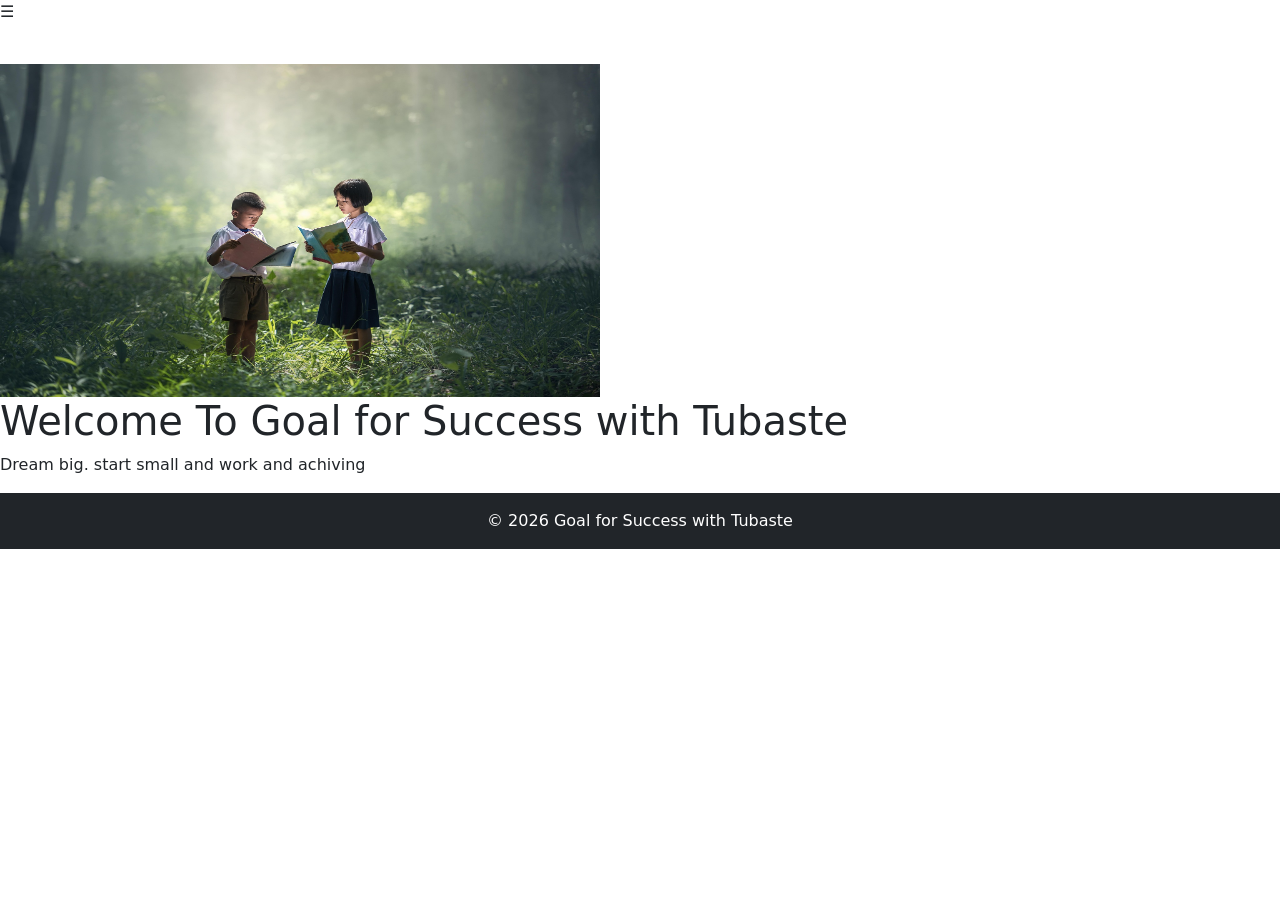
==== index.html @ 51b8d2d4 "make image fit better" ====
<!DOCTYPE html>
<html lang="en">
<head>
    <title>Goal for Success with Tubaste</title>
    <meta charset="UTF-8">
    <meta name="viewport" content="width=device-width, initial-scale=1">
    <!-- Bootstrap 5 CSS -->
    <link href="https://cdn.jsdelivr.net/npm/bootstrap@5.3.3/dist/css/bootstrap.min.css"
      rel="stylesheet">
    <!-- My CSS -->
    <link rel="stylesheet" href="styles.css">
</head>
<body>

    <!-- my side navigation I used the id  the "mySidenav" so that I will 
    used to my java so that I make it works  so that my java know what to functiosn or to                                   A -->

    <div id="mySidenav" class="sidenav">
        <a href="javascript:void(0)" class="closebtn" onclick="closeNav()">&times;</a>
        <a href="index.html">home</a>
        <a href="planner.html">Goal Planner </a>
      </div>
      
      <!-- Button to open the menu and the &#9776; means open  -->
      <span onclick="openNav()">&#9776;</span>
      
      <!-- Add all page content inside this div if you want 
        the side nav to push page 
        content to the right (not used if you only want
         the sidenav to sit on top of the page -->
      <div id="main">
      </div>


    <!-- Student Image Section -->
    <section class="student-image">
        <img src="images/student1.png" width="600" height="333"
             alt="Students"
             class="main-image">
    </section>

    <!-- Welcome Message Section for my web Goal for Success with Tubaste  -->
    <section class="welcome-section">

        <h1>Welcome To Goal for Success with Tubaste</h1>
        <p>Dream big. start small and work  and achiving </p>
    </section>


    <!-- Footer -->
    <footer class="bg-dark text-white text-center p-3">

        <p class="mb-0">
            &copy; 2026 Goal for Success with Tubaste
        </p>

    </footer>


    <!-- Bootstrap JavaScript -->
    <script src="https://cdn.jsdelivr.net/npm/bootstrap@5.3.3/dist/js/bootstrap.bundle.min.js"></script>

    <!-- My JavaScript -->
    <script src="script.js"></script>

</body>
</html>
---- styles.css ----
/* The side navigation menu */
.sidenav {
  height: 100%; /* 100% Full-height */
  width: 0; /* 0 width - change this with JavaScript */
  position: fixed; /* Stay in place */
  z-index: 1; /* Stay on top */
  top: 0; /* Stay at the top */
  left: 0;
  background-color: #183B35; /* Black*/
  overflow-x: hidden; /* Disable horizontal scroll */
  padding-top: 60px; /* Place content 60px from the top */
  transition: 0.5s; /* 0.5 second transition effect to slide in the sidenav */
}

/* The navigation menu links */
.sidenav a {
  padding: 8px 8px 8px 32px;
  text-decoration: none;
  font-size: 25px;
  color: #DCE9DF;
  display: block;
  transition: 0.3s;
}

/* When you mouse over the navigation links, change their color */
.sidenav a:hover {
  color: #f1f1f1;
}

/* Position and style the close button (top right corner) */
.sidenav .closebtn {
  position: absolute;
  top: 0;
  right: 25px;
  font-size: 36px;
  margin-left: 50px;
}

/* Style page content - use this if you want to push the
 page content to the right when you open the side navigation */
#main {
  transition: margin-left .5s;
  padding: 20px;
}

/* On smaller screens, where height is less than 
450px, change the style of the sidenav (less 
padding and a smaller font size) */
@media screen and (max-height: 450px) {
  .sidenav {padding-top: 15px;}
  .sidenav a {font-size: 18px;}
}
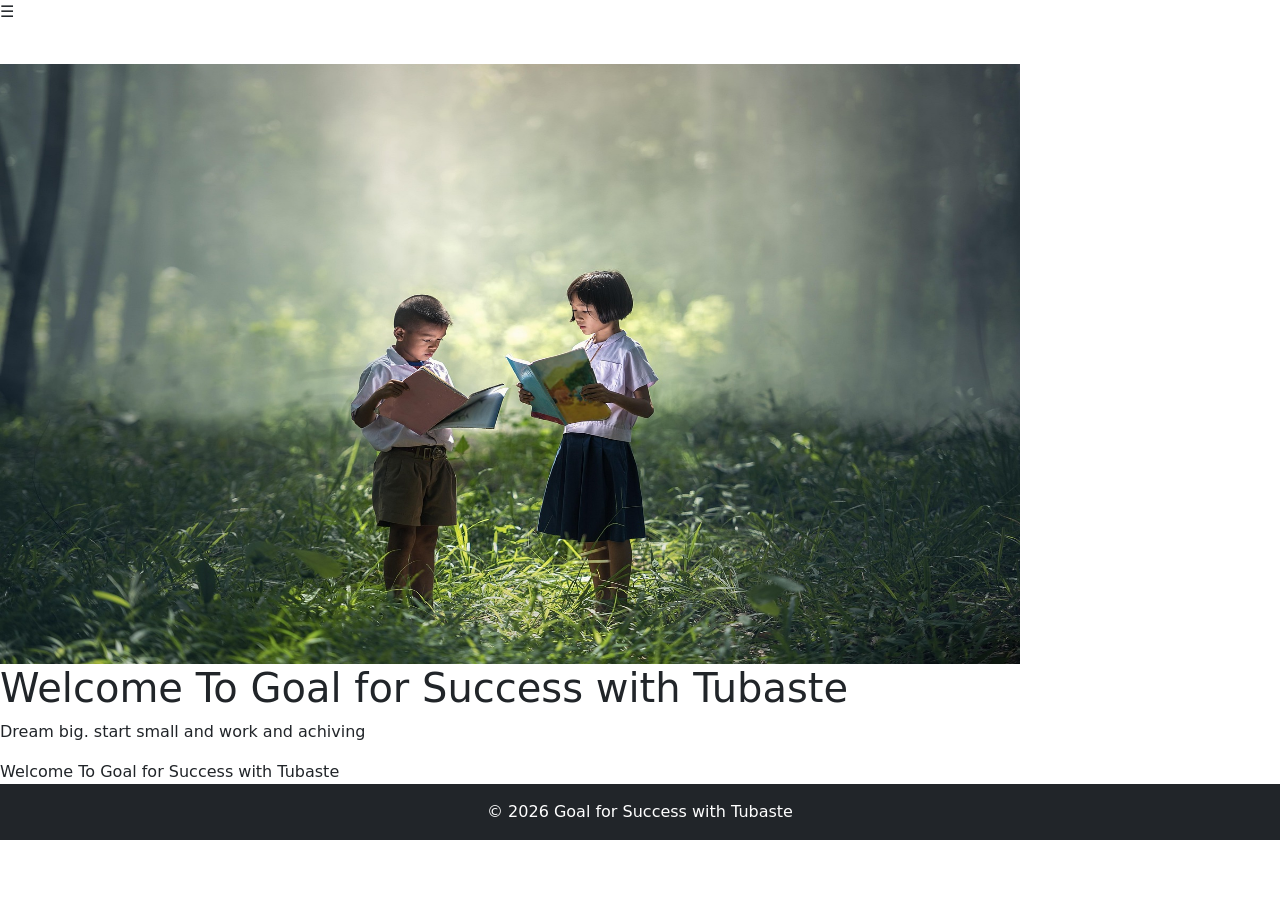
==== commit 85b62fcf: "arrrage the images and also make list" ====
--- a/index.html
+++ b/index.html
@@ -34,17 +34,18 @@
 
     <!-- Student Image Section -->
     <section class="student-image">
-        <img src="images/student1.png" width="600" height="333"
+        <img src="images/student1.png" width=1020px height=600px;"
              alt="Students"
              class="main-image">
     </section>
 
     <!-- Welcome Message Section for my web Goal for Success with Tubaste  -->
     <section class="welcome-section">
-
         <h1>Welcome To Goal for Success with Tubaste</h1>
         <p>Dream big. start small and work  and achiving </p>
-    </section>
+    </section> Welcome To Goal for Success with Tubaste
+
+    
 
 
     <!-- Footer -->
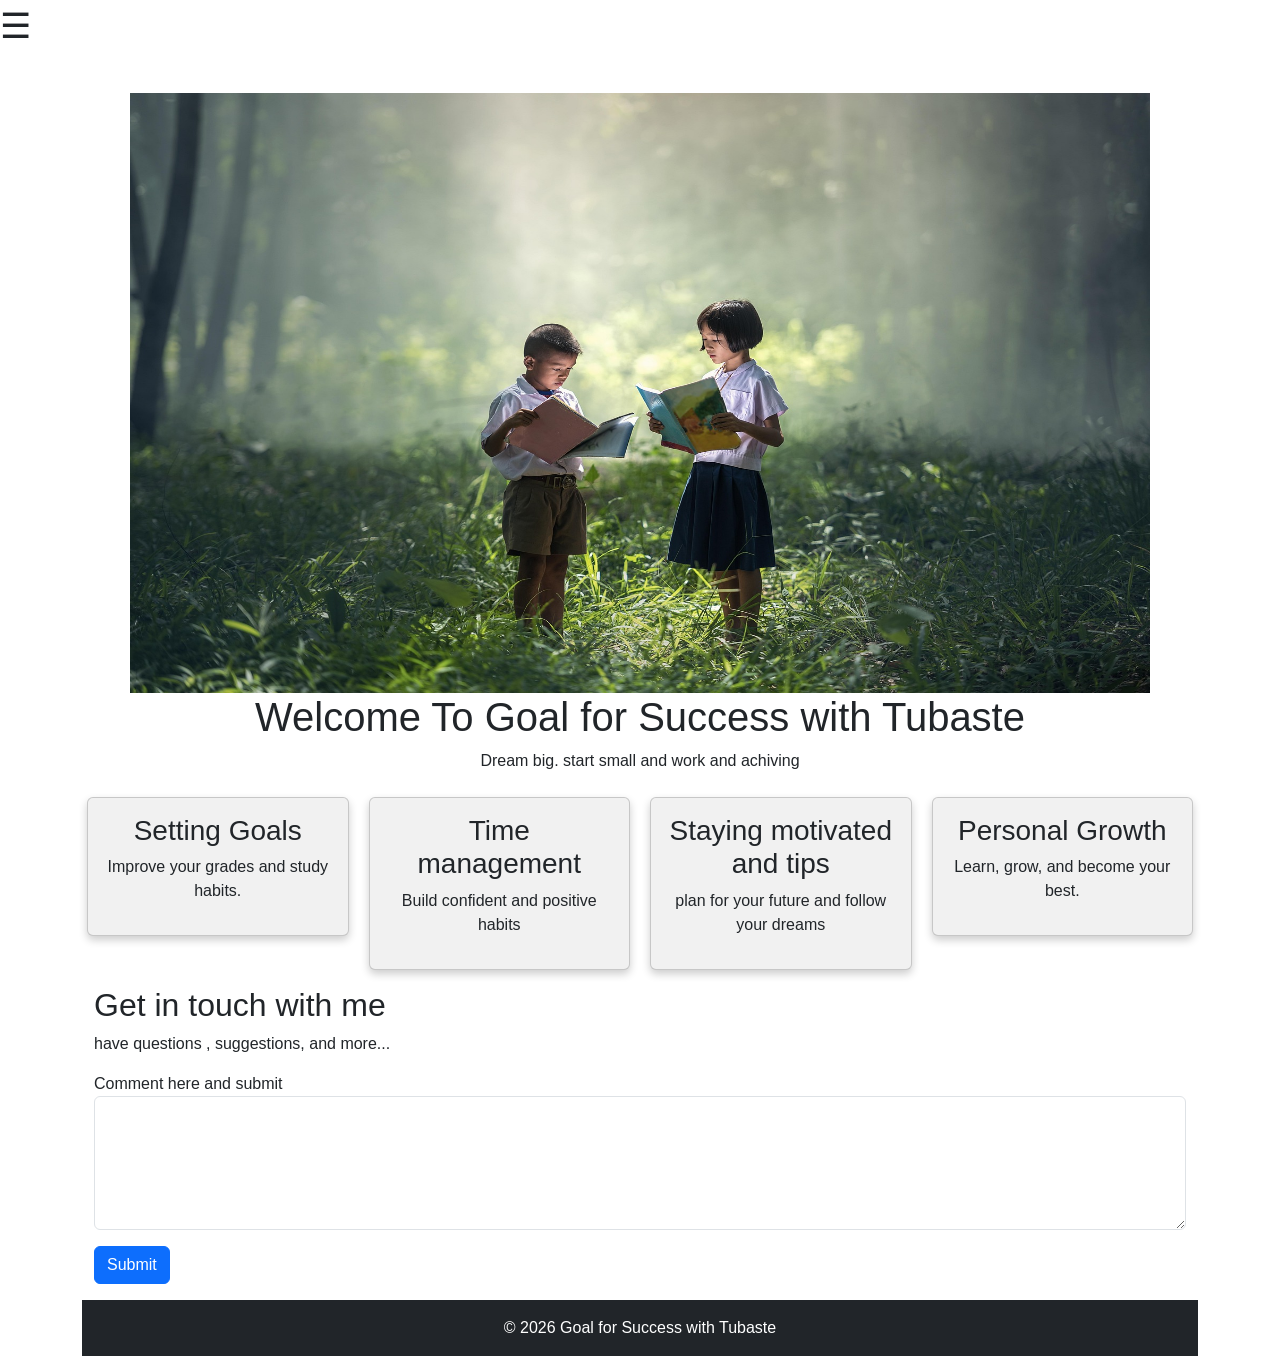
==== commit 44d9538e: "make the nav menu-icon big I put the imges in the center of the web also onnwelcome I put also in th" ====
--- a/index.html
+++ b/index.html
@@ -22,7 +22,7 @@
       </div>
       
       <!-- Button to open the menu and the &#9776; means open  -->
-      <span onclick="openNav()">&#9776;</span>
+      <span onclick="openNav()"class="menu-icon">&#9776;</span>
       
       <!-- Add all page content inside this div if you want 
         the side nav to push page 
@@ -32,18 +32,80 @@
       </div>
 
 
-    <!-- Student Image Section -->
+    <!-- Student Image Section and class="d-block mx-auto" make the photo in center  -->
     <section class="student-image">
-        <img src="images/student1.png" width=1020px height=600px;"
+        <img src="images/student1.png" width="1020" height="600"
+        class="d-block mx-auto"
              alt="Students"
              class="main-image">
     </section>
 
     <!-- Welcome Message Section for my web Goal for Success with Tubaste  -->
     <section class="welcome-section">
-        <h1>Welcome To Goal for Success with Tubaste</h1>
-        <p>Dream big. start small and work  and achiving </p>
-    </section> Welcome To Goal for Success with Tubaste
+        <h1 class="text-center">Welcome To Goal for Success with Tubaste</h1>
+        <p class="text-center">Dream big. start small and work  and achiving </p>
+    </section> 
+
+  <!-- my column cards I only used  one
+  row to hold all four cards. not 
+  repeated <div class="row"> four times.-->
+
+<!-- my column cards 1-->
+ <div class="container mt-4">
+<div class="row">
+  <div class="column">
+    <div class="card">
+      <h3>Setting Goals</h3>
+      <p>Improve your grades and study habits.</p>
+    </div>
+  </div>
+<!-- my column cards 2-->
+  <div class="column">
+    <div class="card">
+      <h3>Time management </h3>
+      <p>Build confident and positive habits </p>
+    </div>
+  </div>
+  <!-- my column cards 3-->
+  <div class="column">
+    <div class="card">
+      <h3>Staying motivated and tips </h3>
+      <p>plan for your future and follow your dreams</p>
+    </div>
+  </div>
+   <!-- my column cards 4 this can be my future card -->
+    <div class="column">
+    <div class="card">
+      <h3>Personal Growth</h3>
+      <p>Learn, grow, and become your best.</p>
+    </div>
+  </div>
+</div>
+
+
+
+    <!-- my  form commennts where they can write mesaage and send  what need to 
+ to improve  and I create two id one is "commentsonme" 
+ when javascript find it is like giving 
+ javascript a direction where is this things that's why there I used id
+  and the scond id is for button when user alredy write comment can sumbit and I used this id 
+  the "entersubmit" and so that javascript will find  it will get it -->
+<div class="container mt-3">
+<div id="commentsonme" class="commentsonme"></div>
+  <h2>Get in touch with me </h2>
+  <p> have questions , suggestions, and more...</p>
+  <form action="/action_page.php">
+    <div class="mb-3 mt-3">
+      <label for="comment">Comment here and submit</label>
+      <textarea class="form-control" rows="5" id="comment" name="text"></textarea>
+    </div>
+    <button type="submit" class="btn btn-primary">Submit</button>
+    <p id="entersubmit" class="mt-3"></p>
+
+  </form>
+</div>
+
+    
 
     
 
--- a/styles.css
+++ b/styles.css
@@ -49,4 +49,52 @@
 @media screen and (max-height: 450px) {
   .sidenav {padding-top: 15px;}
   .sidenav a {font-size: 18px;}
+}
+
+/* Make the hamburger menu bigger */
+.menu-icon {
+    font-size: 35px;
+    cursor: pointer;
+}
+
+* {
+  box-sizing: border-box;
+}
+
+body {
+  font-family: Arial, Helvetica, sans-serif;
+}
+
+/* Float four columns side by side */
+.column {
+  float: left;
+  width: 25%;
+  padding: 0 10px;
+}
+
+/* Remove extra left and right margins, due to padding */
+.row {margin: 0 -5px;}
+
+/* Clear floats after the columns */
+.row:after {
+  content: "";
+  display: table;
+  clear: both;
+}
+
+/* Responsive columns */
+@media screen and (max-width: 600px) {
+  .column {
+    width: 100%;
+    display: block;
+    margin-bottom: 20px;
+  }
+}
+
+/* Style the counter cards */
+.card {
+  box-shadow: 0 4px 8px 0 rgba(0, 0, 0, 0.2);
+  padding: 16px;
+  text-align: center;
+  background-color: #f1f1f1;
 }
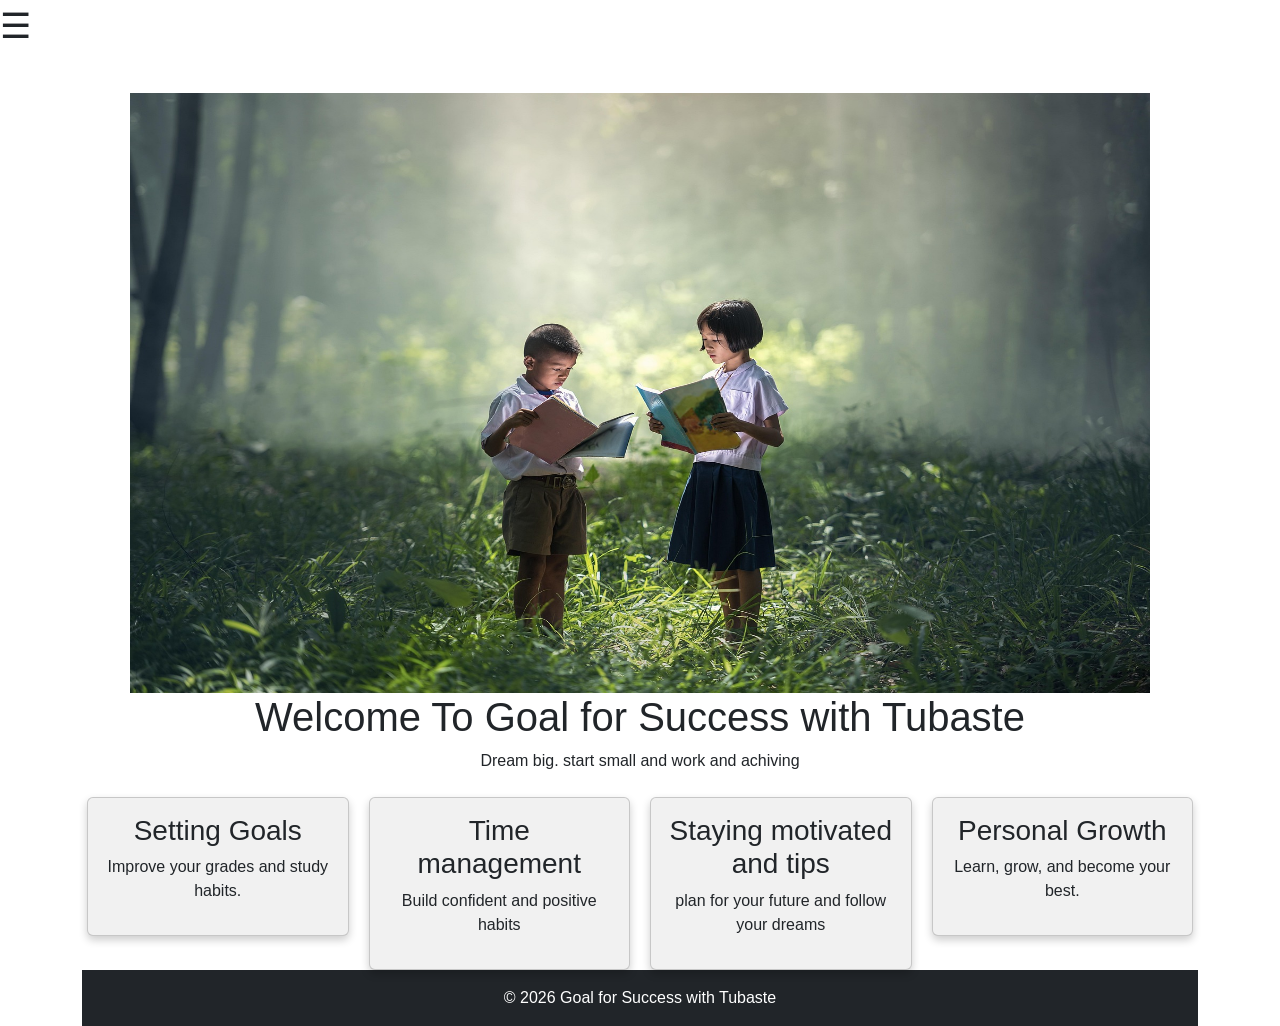
==== commit 838e7195: "fixing the the comments  form I remove it from my index and add the commets" ====
--- a/index.html
+++ b/index.html
@@ -85,28 +85,21 @@
 
 
     <!-- my  form commennts where they can write mesaage and send  what need to 
- to improve  and I create two id one is "commentsonme" 
+ to improve  and I create two id one is "comment" 
  when javascript find it is like giving 
  javascript a direction where is this things that's why there I used id
   and the scond id is for button when user alredy write comment can sumbit and I used this id 
   the "entersubmit" and so that javascript will find  it will get it -->
-<div class="container mt-3">
-<div id="commentsonme" class="commentsonme"></div>
-  <h2>Get in touch with me </h2>
-  <p> have questions , suggestions, and more...</p>
-  <form action="/action_page.php">
-    <div class="mb-3 mt-3">
-      <label for="comment">Comment here and submit</label>
-      <textarea class="form-control" rows="5" id="comment" name="text"></textarea>
-    </div>
-    <button type="submit" class="btn btn-primary">Submit</button>
-    <p id="entersubmit" class="mt-3"></p>
+  
+<!--  This is my  Get IN touch with me sections form
+  right now I have id for comment , and submitButton and  entersubmit also 
+  the another for vistorform that means I have I have 4 id in my code
+  below in my code  I may add the this form later have the forms in 
+  my planner.html  -->
 
-  </form>
-</div>
+
 
     
-
     
 
 
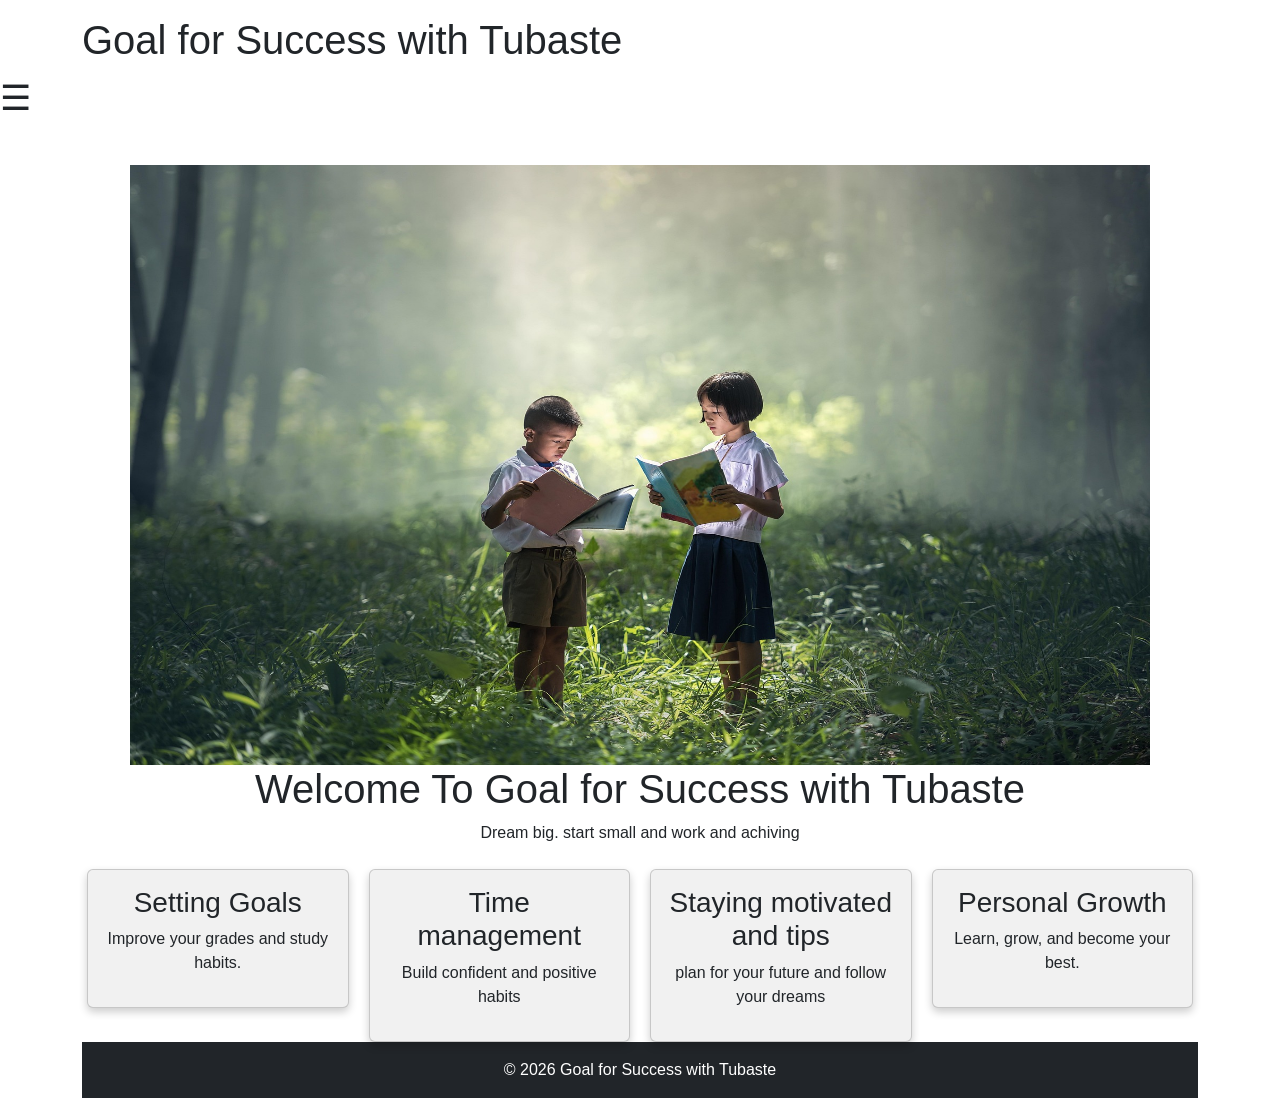
==== commit b7b8c773: "my website name" ====
--- a/index.html
+++ b/index.html
@@ -9,6 +9,17 @@
       rel="stylesheet">
     <!-- My CSS -->
     <link rel="stylesheet" href="styles.css">
+    <!-- My website name  if I want I can put in the center like
+     <div class="container text-center mt-3">. but if I remove it text-center
+      it will on my leff side -->
+    <div class="container mt-3"> <h1>
+    <a href="index.html" class="text-decoration-none text-dark">
+    Goal for Success with Tubaste
+    </a>
+   </h1>
+   </div>
+
+</div>
 </head>
 <body>
 
--- a/styles.css
+++ b/styles.css
@@ -97,4 +97,22 @@
   padding: 16px;
   text-align: center;
   background-color: #f1f1f1;
+}
+/* My website name and clickable logo */
+.website-name {
+    text-align: left;
+    font-size: 30px;
+    font-weight: bold;
+    margin-bottom: 20px;
+}
+
+/* Style my website name link */
+.website-name a {
+    color: #183B35;
+    text-decoration: none;
+}
+
+/* Change color when visitors move their mouse over it */
+.website-name a:hover {
+    color: #52796F;
 }
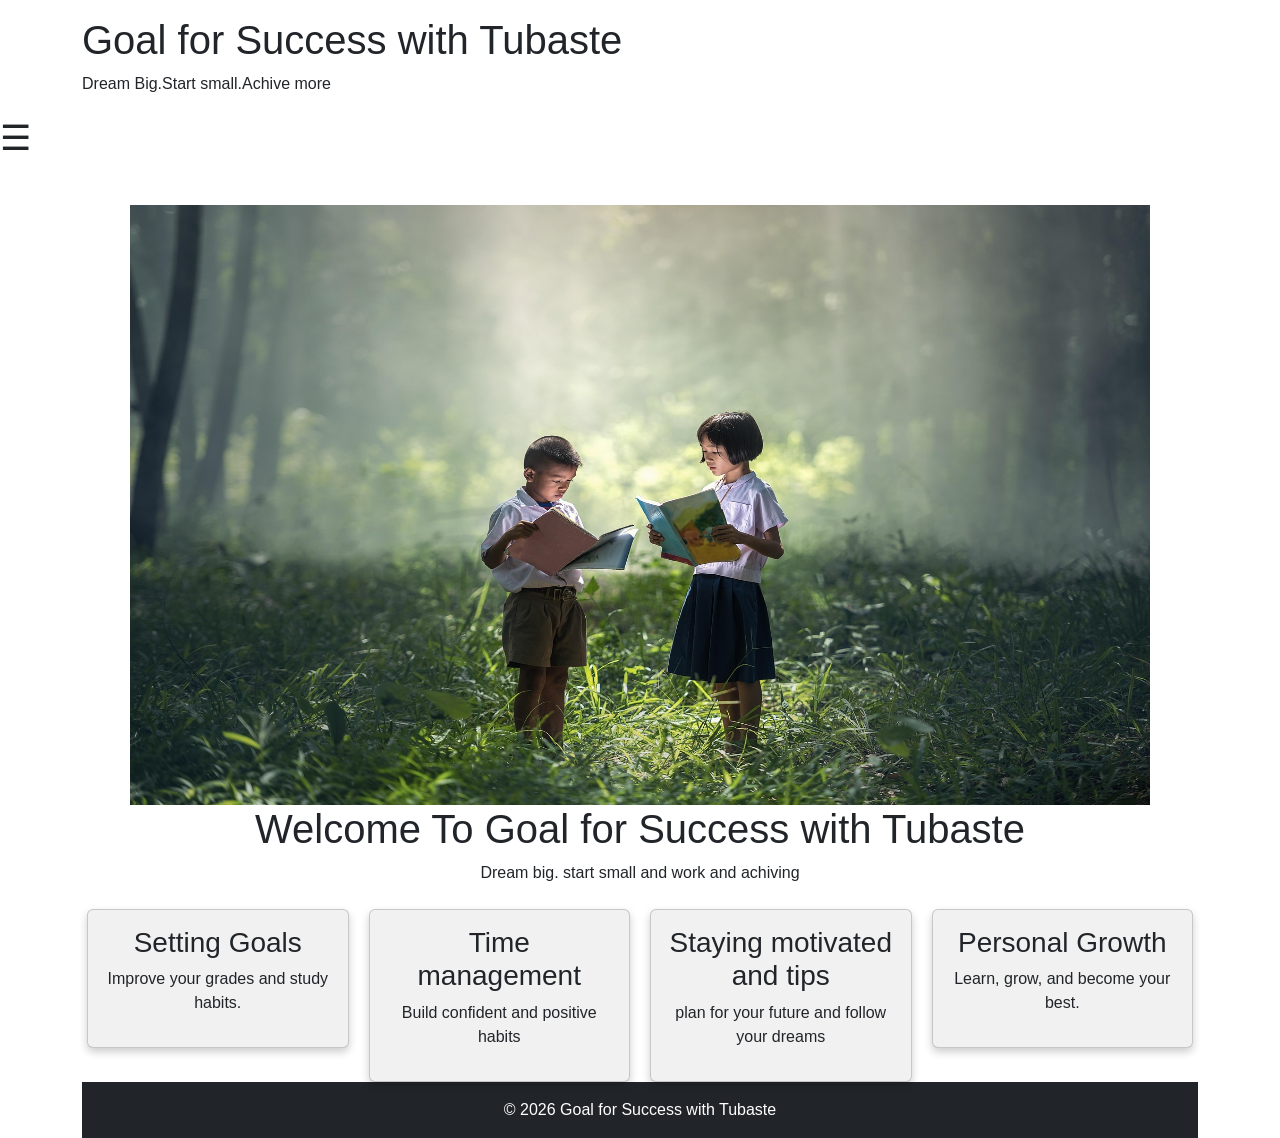
==== commit aa6f7457: "add a paragraph    <p>Dream Big.Start small.Achive more </p>" ====
--- a/index.html
+++ b/index.html
@@ -17,6 +17,7 @@
     Goal for Success with Tubaste
     </a>
    </h1>
+   <p>Dream Big.Start small.Achive more </p>
    </div>
 
 </div>
--- a/styles.css
+++ b/styles.css
@@ -97,22 +97,4 @@
   padding: 16px;
   text-align: center;
   background-color: #f1f1f1;
-}
-/* My website name and clickable logo */
-.website-name {
-    text-align: left;
-    font-size: 30px;
-    font-weight: bold;
-    margin-bottom: 20px;
-}
-
-/* Style my website name link */
-.website-name a {
-    color: #183B35;
-    text-decoration: none;
-}
-
-/* Change color when visitors move their mouse over it */
-.website-name a:hover {
-    color: #52796F;
 }
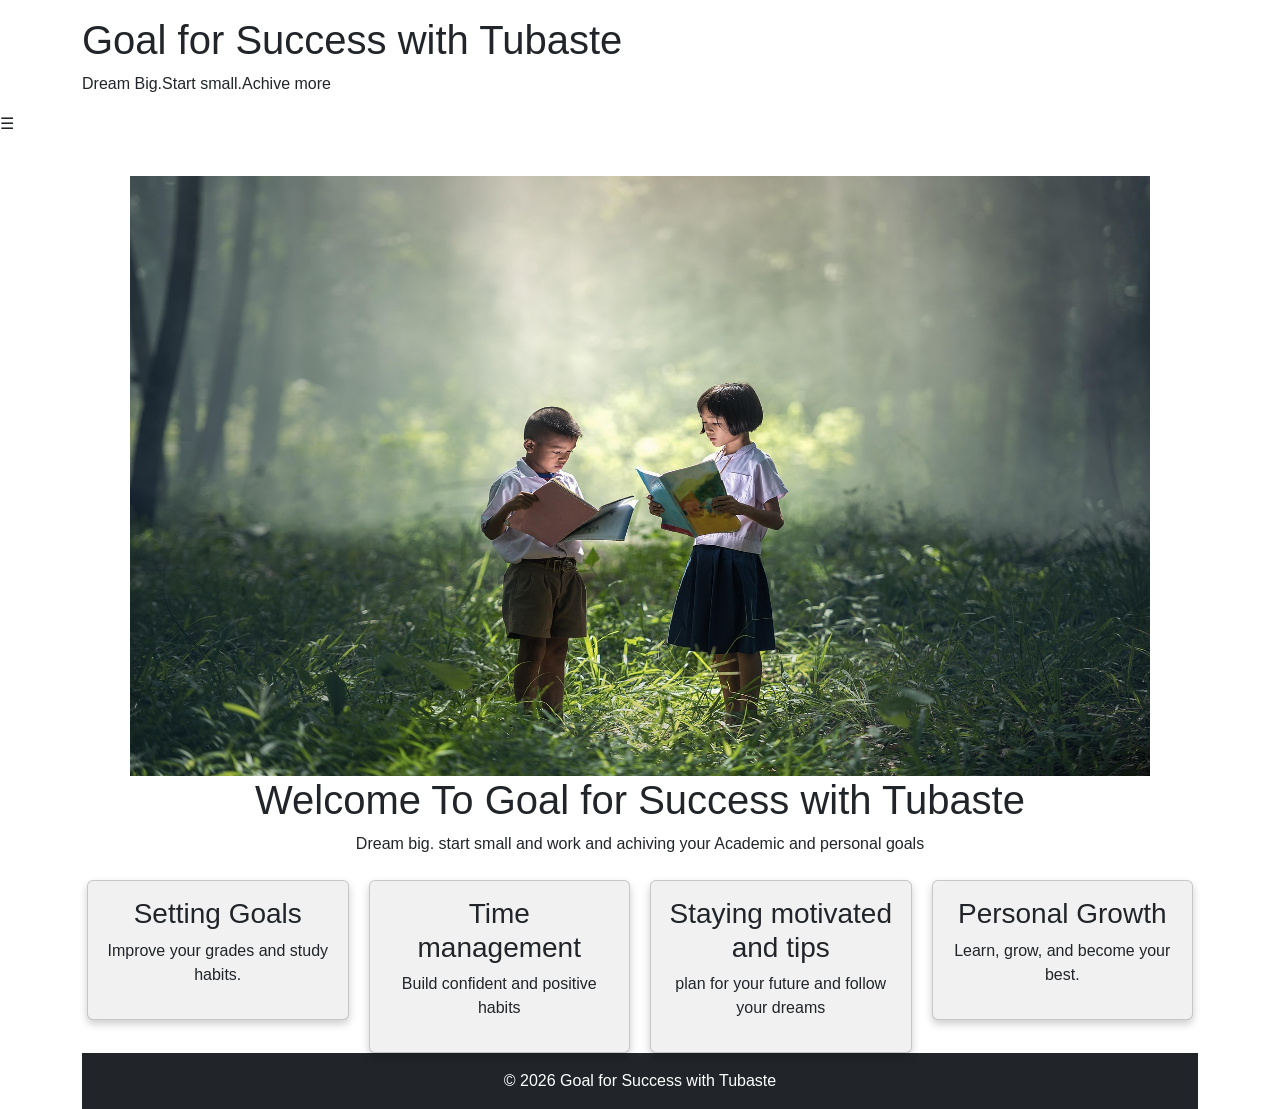
==== commit b5d1f6b5: "update" ====
--- a/index.html
+++ b/index.html
@@ -55,7 +55,8 @@
     <!-- Welcome Message Section for my web Goal for Success with Tubaste  -->
     <section class="welcome-section">
         <h1 class="text-center">Welcome To Goal for Success with Tubaste</h1>
-        <p class="text-center">Dream big. start small and work  and achiving </p>
+        <p class="text-center">Dream big. start small and work  and achiving
+          your Academic and personal goals  </p>
     </section> 
 
   <!-- my column cards I only used  one
--- a/styles.css
+++ b/styles.css
@@ -51,11 +51,7 @@
   .sidenav a {font-size: 18px;}
 }
 
-/* Make the hamburger menu bigger */
-.menu-icon {
-    font-size: 35px;
-    cursor: pointer;
-}
+
 
 * {
   box-sizing: border-box;
